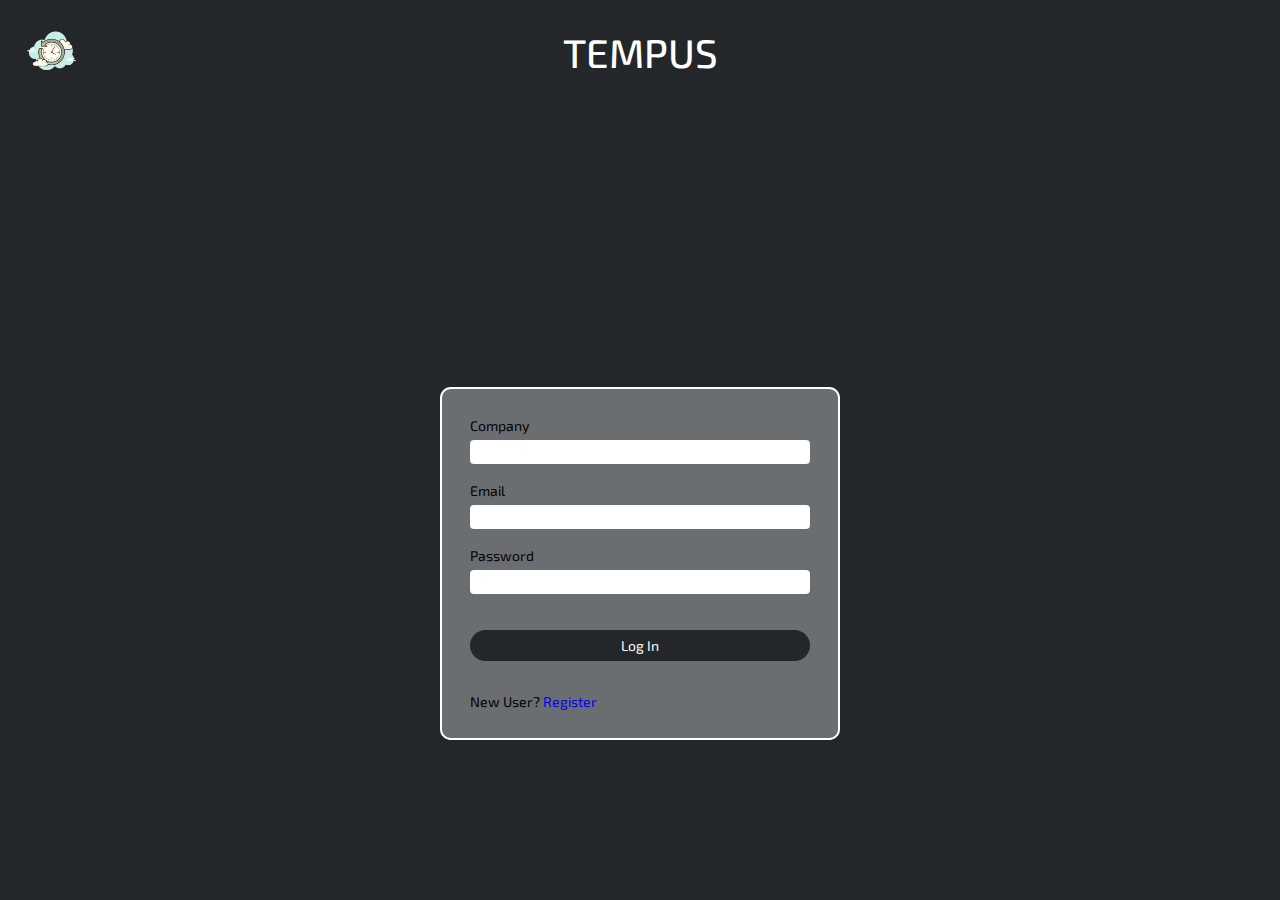
==== src/index.html @ caebb114 "updated file structure + changing some styling and names of files" ====
<!DOCTYPE html>
<html lang="en">
  <head>
    <meta charset="UTF-8" />
    <meta name="viewport" content="width=device-width, initial-scale=1.0" />
    <title>Tempus</title>
    <link rel="preconnect" href="https://fonts.googleapis.com" />
    <link rel="preconnect" href="https://fonts.gstatic.com" crossorigin />
    <link
      href="https://fonts.googleapis.com/css2?family=Exo+2:wght@400;500;600&display=swap"
      rel="stylesheet"
    />
    <link rel="stylesheet" href="scripts/css/main.css" />
  </head>
  <body>
    <header class="page-header">
      <img
        class="page-header__logo"
        src="images/logo.png"
        alt="Clock face logo"
      />
      <a href="index.html"><h1 class="page-header__title">Tempus</h1></a>
      <a
        href="index.html"
        class="page-header__mobile hide-element"
        data-icon="open"
        style="pointer-events: none"
      ></a>
    </header>
    <div class="index">
      <form id="login-form" class="index__form" action="#">
        <div class="index-input">
          <div class="index-input__groups">
            <label for="company">Company</label>
            <input
              class="index-input__input form-input"
              type="text"
              id="login-company"
              name="company"
            />
          </div>
          <div class="index-input__groups">
            <label for="username">Email</label>
            <input
              class="index-input__input form-input"
              type="email"
              id="login-email"
              name="email"
              required
            />
          </div>
          <div class="index-input__groups">
            <label for="password">Password</label>
            <input
              class="index-input__input form-input"
              type="password"
              id="login-password"
              name="password"
              required
            />
          </div>
        </div>
        <a class="index__button btn" href="dashboard.html">Log In</a>
        <!-- <button class="submit-btn btn" id="submit-btn" type="submit">
          Log In
        </button> -->
      </form>
      <!-- <div class="index__help"> -->
      <p class="index__help">New User? <a href="create.html">Register</a></p>
      <!-- <p class="login-forgot"><a href="#">Forgot Password?</a></p> -->
      <!-- </div> -->
    </div>
  </body>
</html>
---- src/scripts/css/main.css ----
*,
*::before,
*::after {
  box-sizing: border-box;
}

html,
body {
  height: 100%;
}

* {
  margin: 0;
  padding: 0;
  font: inherit;
}

img,
picture,
svg {
  max-width: 100%;
  display: block;
}

a {
  text-decoration: none;
}

.dashboard-title {
  margin-bottom: 1.25rem;
  text-transform: uppercase;
  font-size: 1.5rem;
  border: 5px solid hsl(204, 2%, 43%);
  padding: 0.5rem 0;
  text-align: center;
  font-weight: 500;
  color: hsl(0, 100%, 100%);
  margin-top: 5vh;
}

.btn, .dashboard-btn {
  cursor: pointer;
  border: 0;
  background-color: hsl(206, 9%, 15%);
  color: hsl(0, 100%, 100%);
  text-align: center;
  padding-top: 0.5em;
  padding-bottom: 0.5em;
  border-radius: 100vw;
}
.btn:hover, .dashboard-btn:hover {
  opacity: 0.675;
}

.dashboard-btn {
  border: 2.5px solid hsl(0, 100%, 100%);
  border-radius: 0.675rem;
  background-color: hsl(204, 2%, 43%);
  padding: 0.5rem;
}

.list-item {
  cursor: pointer;
  background-color: hsl(0, 100%, 100%);
  color: hsl(206, 9%, 15%);
  display: grid;
  place-content: center;
  text-align: center;
  border-radius: 0.675rem;
  height: 30px;
  list-style: none;
}

.form-input {
  outline: none;
  border: 0;
  border-radius: 0.253125rem;
  padding: 0.25em;
}
.form-input:focus {
  box-shadow: 0 0 0 2px hsl(100, 100%, 40%);
}

.page-header {
  display: flex;
  justify-content: space-between;
  align-items: center;
  padding-top: 1.5rem;
}
.page-header__logo {
  width: 55px;
}
.page-header__title {
  text-transform: uppercase;
  text-align: center;
  font-size: 2.5rem;
  font-weight: 500;
  color: hsl(0, 100%, 100%);
}
.page-header__mobile {
  cursor: pointer;
  width: 55px;
  height: 55px;
  background-size: contain;
}
.page-header__mobile[data-icon=open] {
  background-image: url(../../../../src/images/hamburger.svg);
}
.page-header__mobile[data-icon=close] {
  z-index: 9999;
  background-image: url(../../../../src/images/x.svg);
}

.mobile-links {
  z-index: 999;
  position: absolute;
  color: hsl(0, 100%, 100%);
  background-color: hsl(204, 2%, 43%);
  border-left: 5px solid hsl(0, 100%, 100%);
  inset: 0 0 0 20vw;
}
.mobile-links__list {
  font-size: 0.975rem;
  text-transform: uppercase;
  list-style: none;
  display: grid;
  gap: 2rem;
  margin-top: 50%;
  margin-left: 3rem;
}
.mobile-links__list a {
  color: hsl(0, 100%, 100%);
}
.mobile-links__list a:hover {
  color: hsl(100, 100%, 40%);
}
.mobile-links__list li {
  cursor: pointer;
}

table {
  text-align: center;
  margin: 0 auto;
}

th {
  font-weight: 600;
}

table,
th,
td {
  border: 2px solid hsl(0, 100%, 100%);
  border-collapse: collapse;
}

body {
  font-family: "Exo 2", sans-serif;
  min-height: 100vh;
  background-color: hsl(206, 9%, 15%);
  margin-inline: 1.5rem;
}

.index {
  border: 2px solid hsl(0, 100%, 100%);
  border-radius: 0.675rem;
  width: min(400px, 100vw - 3rem);
  margin: 0 auto;
  margin-top: 25%;
  padding: 1.75rem;
  background-color: hsl(204, 2%, 43%);
  font-size: 0.875rem;
  display: grid;
  gap: 2rem;
}
.index__form {
  display: grid;
  gap: 2.25rem;
}
.index__form .index-input {
  display: grid;
  gap: 1.125rem;
}
.index__form .index-input__groups {
  display: grid;
  gap: 0.375rem;
}

.create {
  border: 2px solid hsl(0, 100%, 100%);
  border-radius: 0.675rem;
  width: min(400px, 100vw - 3rem);
  margin: 0 auto;
  margin-top: 25%;
  padding: 1.75rem;
  background-color: hsl(204, 2%, 43%);
  font-size: 0.875rem;
}
.create__form {
  display: grid;
  gap: 2.25rem;
}
.create__form .create-input {
  display: grid;
  gap: 1.125rem;
}
.create__form .create-input__groups {
  display: grid;
  gap: 0.375rem;
}
.create__form .create-input__names {
  display: flex;
  width: 107.5%;
}
.create__form .create-input__names .create-input__groups .create-input__input {
  width: 85%;
}
.create__button {
  display: grid;
}
.create .sign-up {
  margin-top: 2.25rem;
  margin-bottom: 1rem;
}

.thanks {
  display: grid;
  gap: 1rem;
  text-align: center;
  margin-top: 25vh;
}
.thanks__text {
  font-size: 2rem;
  color: hsl(0, 100%, 100%);
}
.thanks__button {
  background-color: hsl(204, 2%, 43%);
  width: min(60%, 250px);
  margin: 0 auto;
}

.dashboard {
  color: hsl(0, 100%, 100%);
  text-align: center;
}
.dashboard__message {
  margin-top: 10vh;
  font-size: 1.5rem;
}
.dashboard__punch {
  display: grid;
  gap: 1rem;
  width: 200px;
  margin: 0 auto;
  margin-top: 3.5rem;
}
.dashboard__punch .date-time {
  margin-bottom: 2rem;
  border: 2.5px solid hsl(0, 100%, 100%);
  border-radius: 0.675rem;
  background-color: hsl(204, 2%, 43%);
  padding: 1.125rem;
}
.dashboard__punch .date-time .time-block {
  margin-bottom: 0.375rem;
  font-size: 1.325rem;
  font-weight: 600;
  color: hsl(120, 60%, 60%);
}

.account-info {
  font-size: 0.875rem;
}
.account-info__main {
  margin-top: 5vh;
  padding: 1rem;
  border: 2.5px solid hsl(0, 100%, 100%);
  border-radius: 0.675rem;
  background-color: hsl(204, 2%, 43%);
  padding: 1rem;
}
.account-info__main .main-links {
  display: grid;
  gap: 0.5rem;
  align-items: center;
  width: 62.5%;
  margin: 0 auto;
}
.account-info__main .sub-cards {
  color: hsl(0, 100%, 100%);
}
.account-info__main .sub-cards .card {
  margin-top: 1rem;
  border: 2.5px solid hsl(0, 100%, 100%);
  border-radius: 0.675rem;
  background-color: hsl(206, 9%, 15%);
  padding: 1rem;
}
.account-info__main .sub-cards .card .sub-links {
  display: grid;
  gap: 0.25rem;
  grid-auto-columns: minmax(0, 1fr);
  grid-auto-flow: column;
}
.account-info__main .sub-cards .card .sub-links .sub-card-item {
  padding: 7.5px;
}
.account-info__main .sub-cards .card .sub-card {
  margin-top: 0.75rem;
}
.account-info__main .sub-cards .card .sub-card .position-responsibilities,
.account-info__main .sub-cards .card .sub-card .department-list {
  list-style-position: inside;
}

.check {
  color: hsl(0, 100%, 100%);
  font-size: 0.875rem;
}
.check__current {
  margin-bottom: 5rem;
}
.check__current .current-container {
  display: grid;
  grid-auto-flow: column;
  grid-template-columns: 1fr 0.575fr;
}
.check__current .current-container .check-form {
  display: grid;
  gap: 0.5rem;
}
.check__current .current-container .check-form__group {
  display: grid;
  grid-auto-flow: column;
  grid-template-columns: 0.425fr 1fr;
}
.check__current .current-container .check-form__group input {
  width: 100px;
}
.check__current .current-container .check-form__button {
  width: 70%;
  margin-top: 0.5rem;
}
.check__current .current-container .check-result {
  display: grid;
  font-weight: 500;
}
.check__current .current-container .check-result .check-calculation {
  color: hsl(100, 100%, 40%);
}

.timesheet {
  color: hsl(0, 100%, 100%);
  margin: 0 auto;
  display: grid;
  gap: 1rem;
}
.timesheet__entry {
  border: 2.5px solid hsl(0, 100%, 100%);
  border-radius: 0.675rem;
  background-color: hsl(204, 2%, 43%);
  padding: 0.375rem;
  padding: 0.75rem 0;
  display: grid;
  gap: 1rem;
  grid-auto-flow: column;
  gap: 0.25rem;
  text-align: center;
  justify-items: center;
  font-weight: 500;
  font-size: 0.875rem;
}
.timesheet__entry .entry-date,
.timesheet__entry .entry-data,
.timesheet__entry .entry-total {
  display: grid;
  align-items: center;
}
.timesheet__entry .divider {
  background-color: hsl(0, 100%, 100%);
  width: 2px;
}
.timesheet__entry .entry-times-container[data-lunch=true] {
  margin-top: 0.5rem;
}
.timesheet__entry .entry-times-container {
  padding-top: 0.5rem;
  display: flex;
  justify-content: space-evenly;
  gap: 0.5rem;
}
.timesheet__entry .entry-times-container .entry-data {
  color: hsl(206, 9%, 15%);
  background-color: hsl(0, 100%, 100%);
  text-align: left;
  border-radius: 0.675rem;
  position: relative;
  width: min(50%, 100px);
  padding: 0.5rem 0.15rem;
}
.timesheet__entry .entry-times-container .entry-data::before {
  content: "";
  position: absolute;
  top: -52.5%;
  left: 0;
  font-size: 0.675rem;
  color: hsl(0, 100%, 100%);
}
.timesheet__entry .entry-times-container .entry-lunch-in,
.timesheet__entry .entry-times-container .entry-lunch-out {
  margin-top: 0.5rem;
}
.timesheet__entry .entry-times-container .entry-clock-in::before {
  content: "Clock In";
}
.timesheet__entry .entry-times-container .entry-clock-out::before {
  content: "Clock Out";
}
.timesheet__entry .entry-times-container .entry-lunch-in::before {
  content: "Lunch In";
}
.timesheet__entry .entry-times-container .entry-lunch-out::before {
  content: "Lunch Out";
}
.timesheet__entry .entry-lunch[data-lunch=false] {
  display: none;
}
.timesheet__entry .entry-total {
  color: hsl(100, 100%, 40%);
}

.add {
  text-align: center;
  color: hsl(0, 100%, 100%);
  font-size: 0.875rem;
  padding-bottom: 3rem;
  display: grid;
  gap: 2.5rem;
  max-width: 500px;
  margin: 0 auto;
}
.add__auto {
  display: grid;
  gap: 1rem;
}
.add .entry {
  display: grid;
  gap: 0.5rem;
  width: 65%;
  margin: 0 auto;
}
.add .entry__group {
  display: grid;
  gap: 0.25rem;
}
.add .entry__button {
  margin-top: 0.5rem;
}

.entry__edit {
  cursor: pointer;
  display: grid;
  align-self: center;
  border: 2.5px solid hsl(0, 100%, 100%);
  border-radius: 0.675rem;
  background-color: hsl(204, 2%, 43%);
  padding: 0;
  border-radius: 100vw;
  padding: 0.25rem 0.5rem;
  color: hsl(0, 100%, 100%);
}
.entry__edit:hover {
  opacity: 0.675;
}

.hide {
  display: none;
}

.hide-element {
  opacity: 0;
  cursor: default;
}

.active {
  background-color: hsl(100, 100%, 40%);
}

.active-page {
  color: hsl(100, 100%, 40%);
}

.error {
  box-shadow: 0 0 3.5px 1.25px red;
}/*# sourceMappingURL=main.css.map */
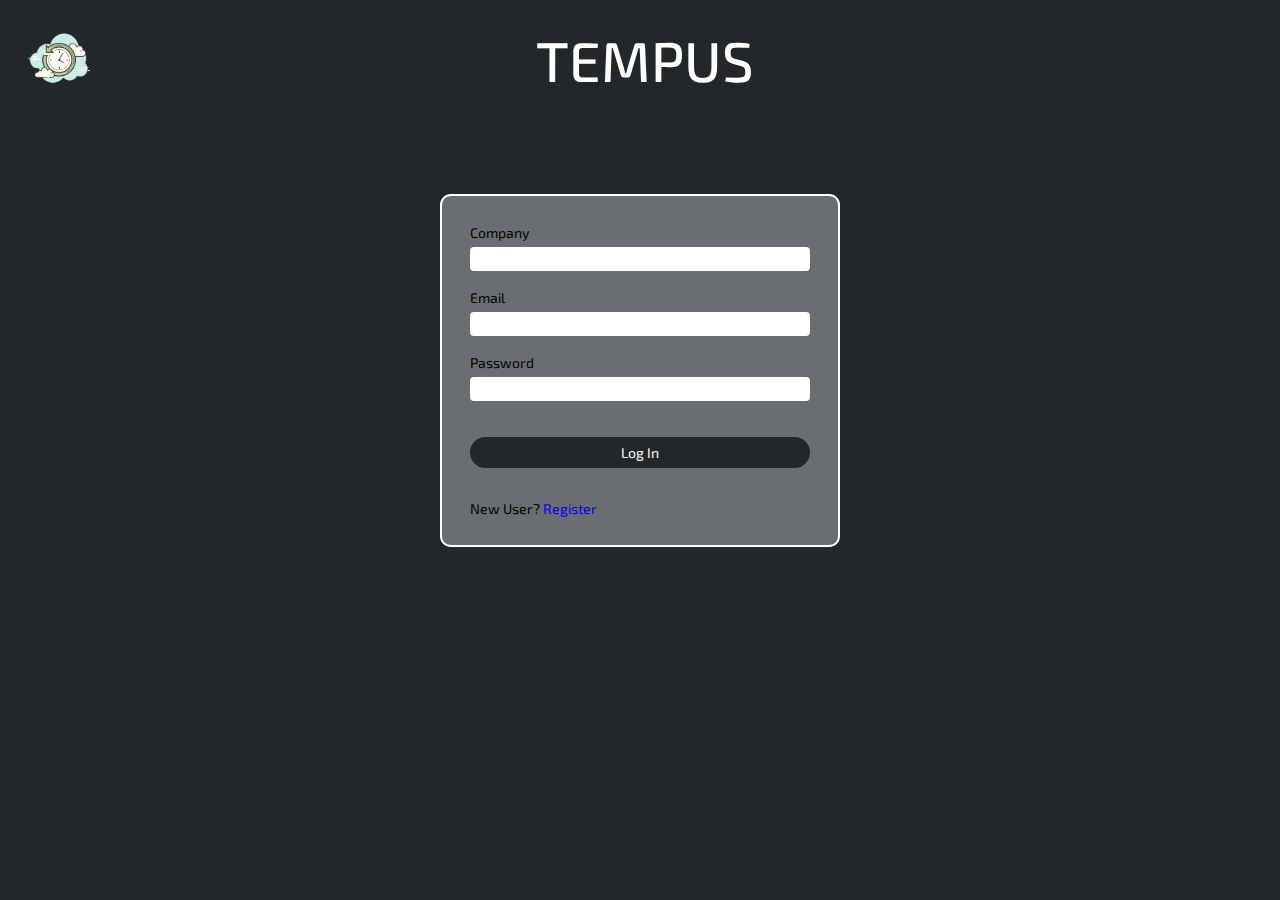
==== commit a9e9fdb1: "adding media screen styling for larger windows/devices" ====
--- a/src/index.html
+++ b/src/index.html
@@ -4,6 +4,7 @@
     <meta charset="UTF-8" />
     <meta name="viewport" content="width=device-width, initial-scale=1.0" />
     <title>Tempus</title>
+
     <link rel="preconnect" href="https://fonts.googleapis.com" />
     <link rel="preconnect" href="https://fonts.gstatic.com" crossorigin />
     <link
@@ -27,48 +28,50 @@
         style="pointer-events: none"
       ></a>
     </header>
-    <div class="index">
-      <form id="login-form" class="index__form" action="#">
-        <div class="index-input">
-          <div class="index-input__groups">
-            <label for="company">Company</label>
-            <input
-              class="index-input__input form-input"
-              type="text"
-              id="login-company"
-              name="company"
-            />
+    <div class="content-container">
+      <div class="index">
+        <form id="login-form" class="index__form" action="#">
+          <div class="index-input">
+            <div class="index-input__groups">
+              <label for="company">Company</label>
+              <input
+                class="index-input__input form-input"
+                type="text"
+                id="login-company"
+                name="company"
+              />
+            </div>
+            <div class="index-input__groups">
+              <label for="username">Email</label>
+              <input
+                class="index-input__input form-input"
+                type="email"
+                id="login-email"
+                name="email"
+                required
+              />
+            </div>
+            <div class="index-input__groups">
+              <label for="password">Password</label>
+              <input
+                class="index-input__input form-input"
+                type="password"
+                id="login-password"
+                name="password"
+                required
+              />
+            </div>
           </div>
-          <div class="index-input__groups">
-            <label for="username">Email</label>
-            <input
-              class="index-input__input form-input"
-              type="email"
-              id="login-email"
-              name="email"
-              required
-            />
-          </div>
-          <div class="index-input__groups">
-            <label for="password">Password</label>
-            <input
-              class="index-input__input form-input"
-              type="password"
-              id="login-password"
-              name="password"
-              required
-            />
-          </div>
-        </div>
-        <a class="index__button btn" href="dashboard.html">Log In</a>
-        <!-- <button class="submit-btn btn" id="submit-btn" type="submit">
+          <a class="index__button btn" href="dashboard.html">Log In</a>
+          <!-- <button class="submit-btn btn" id="submit-btn" type="submit">
           Log In
         </button> -->
-      </form>
-      <!-- <div class="index__help"> -->
-      <p class="index__help">New User? <a href="create.html">Register</a></p>
-      <!-- <p class="login-forgot"><a href="#">Forgot Password?</a></p> -->
-      <!-- </div> -->
+        </form>
+        <!-- <div class="index__help"> -->
+        <p class="index__help">New User? <a href="create.html">Register</a></p>
+        <!-- <p class="login-forgot"><a href="#">Forgot Password?</a></p> -->
+        <!-- </div> -->
+      </div>
     </div>
   </body>
 </html>
--- a/src/scripts/css/main.css
+++ b/src/scripts/css/main.css
@@ -81,6 +81,11 @@
   box-shadow: 0 0 0 2px hsl(100, 100%, 40%);
 }
 
+.content-container {
+  display: grid;
+  justify-content: center;
+}
+
 .page-header {
   display: flex;
   justify-content: space-between;
@@ -118,6 +123,8 @@
   background-color: hsl(204, 2%, 43%);
   border-left: 5px solid hsl(0, 100%, 100%);
   inset: 0 0 0 20vw;
+  display: grid;
+  align-items: center;
 }
 .mobile-links__list {
   font-size: 0.975rem;
@@ -125,7 +132,6 @@
   list-style: none;
   display: grid;
   gap: 2rem;
-  margin-top: 50%;
   margin-left: 3rem;
 }
 .mobile-links__list a {
@@ -140,11 +146,6 @@
 
 table {
   text-align: center;
-  margin: 0 auto;
-}
-
-th {
-  font-weight: 600;
 }
 
 table,
@@ -159,6 +160,7 @@
   min-height: 100vh;
   background-color: hsl(206, 9%, 15%);
   margin-inline: 1.5rem;
+  overflow-y: hidden;
 }
 
 .index {
@@ -242,6 +244,8 @@
 .dashboard {
   color: hsl(0, 100%, 100%);
   text-align: center;
+  display: grid;
+  place-content: center;
 }
 .dashboard__message {
   margin-top: 10vh;
@@ -251,7 +255,6 @@
   display: grid;
   gap: 1rem;
   width: 200px;
-  margin: 0 auto;
   margin-top: 3.5rem;
 }
 .dashboard__punch .date-time {
@@ -260,6 +263,7 @@
   border-radius: 0.675rem;
   background-color: hsl(204, 2%, 43%);
   padding: 1.125rem;
+  background-color: hsla(204, 2%, 43%, 0.275);
 }
 .dashboard__punch .date-time .time-block {
   margin-bottom: 0.375rem;
@@ -267,9 +271,18 @@
   font-weight: 600;
   color: hsl(120, 60%, 60%);
 }
+.dashboard__punch .punch-buttons {
+  display: grid;
+  gap: 0.75rem;
+}
+.dashboard__punch .punch-buttons .punch-buttons-row {
+  display: grid;
+  gap: 0.75rem;
+}
 
 .account-info {
   font-size: 0.875rem;
+  margin: 0 auto;
 }
 .account-info__main {
   margin-top: 5vh;
@@ -286,6 +299,9 @@
   width: 62.5%;
   margin: 0 auto;
 }
+.account-info__main .main-links .card-item {
+  border: 2.5px solid hsl(206, 9%, 15%);
+}
 .account-info__main .sub-cards {
   color: hsl(0, 100%, 100%);
 }
@@ -306,12 +322,22 @@
   padding: 7.5px;
 }
 .account-info__main .sub-cards .card .sub-card {
-  margin-top: 0.75rem;
+  margin-top: 1rem;
 }
 .account-info__main .sub-cards .card .sub-card .position-responsibilities,
 .account-info__main .sub-cards .card .sub-card .department-list {
   list-style-position: inside;
 }
+.account-info__main .sub-cards .card .sub-card__table {
+  width: 100%;
+}
+.account-info__main .sub-cards .card .sub-card__table .sub-card__table-header {
+  text-decoration: underline;
+}
+.account-info__main .sub-cards .card .sub-card__table .sub-card__table-header,
+.account-info__main .sub-cards .card .sub-card__table .sub-card__table-data {
+  padding: 5px;
+}
 
 .check {
   color: hsl(0, 100%, 100%);
@@ -347,6 +373,15 @@
 }
 .check__current .current-container .check-result .check-calculation {
   color: hsl(100, 100%, 40%);
+}
+.check .check-table {
+  width: 100%;
+}
+.check .check-table__header {
+  text-decoration: underline;
+}
+.check .check-table__header, .check .check-table__data {
+  padding: 10px 0;
 }
 
 .timesheet {
@@ -430,7 +465,6 @@
 }
 
 .add {
-  text-align: center;
   color: hsl(0, 100%, 100%);
   font-size: 0.875rem;
   padding-bottom: 3rem;
@@ -473,6 +507,7 @@
   opacity: 0.675;
 }
 
+.mobile-hide,
 .hide {
   display: none;
 }
@@ -492,4 +527,152 @@
 
 .error {
   box-shadow: 0 0 3.5px 1.25px red;
+}
+
+@media (min-width: 750px) {
+  .page-header__logo {
+    width: 60px;
+  }
+  .page-header__title {
+    font-size: 3rem;
+  }
+  .page-header__mobile {
+    width: 60px;
+    height: 60px;
+  }
+  .dashboard-title {
+    font-size: 1.75rem;
+  }
+  .dashboard-btn {
+    font-size: 1.25rem;
+  }
+  .mobile-links__list {
+    font-size: 1.125rem;
+  }
+  .dashboard__message {
+    font-size: 2.125rem;
+  }
+  .dashboard__punch {
+    width: calc(300px + 1.25rem);
+  }
+  .dashboard__punch #time,
+  .dashboard__punch #date {
+    font-size: 1.5rem;
+  }
+  .dashboard__punch .punch-buttons {
+    margin-top: 1.5rem;
+    gap: 1.25rem;
+  }
+  .dashboard__punch .punch-buttons .punch-buttons-row {
+    grid-auto-flow: column;
+  }
+  .dashboard__punch .punch-buttons .punch-buttons-row button {
+    width: 150px;
+  }
+  .account-info {
+    width: 675px;
+  }
+  .account-info .list-item {
+    font-size: 1.25rem;
+  }
+  .account-info .main-links {
+    grid-auto-flow: column;
+    width: 100%;
+  }
+  .account-info .main-links .list-item {
+    padding: 1.125rem 0;
+  }
+  .account-info .sub-cards {
+    font-size: 1.125rem;
+  }
+  .account-info .sub-cards .sub-card {
+    margin-top: 3rem;
+  }
+  .account-info .sub-cards .sub-card__table .sub-card__table-header,
+  .account-info .sub-cards .sub-card__table .sub-card__table-data {
+    padding: 10px;
+  }
+  .check {
+    font-size: 1.25rem;
+  }
+}
+@media (min-width: 1100px) {
+  .page-header__logo {
+    width: 70px;
+  }
+  .page-header__title {
+    font-size: 3.5rem;
+  }
+  .dashboard-title {
+    font-size: 2rem;
+  }
+  .dashboard-btn {
+    font-size: 1.375rem;
+  }
+  .mobile-links__list {
+    font-size: 1.5rem;
+  }
+  .dashboard__message {
+    font-size: 2.5rem;
+  }
+  .dashboard__punch {
+    width: calc(400px + 1.75rem);
+  }
+  .dashboard__punch #time,
+  .dashboard__punch #date {
+    font-size: 1.75rem;
+  }
+  .dashboard__punch .punch-buttons {
+    margin-top: 1.5rem;
+    gap: 1.75rem;
+  }
+  .dashboard__punch .punch-buttons .punch-buttons-row button {
+    width: 200px;
+  }
+  .account-info {
+    width: 800px;
+  }
+  .account-info .list-item {
+    font-size: 1.5rem;
+  }
+  .account-info .main-links .list-item {
+    padding: 1.2rem 0;
+  }
+  .account-info .sub-cards {
+    font-size: 1.25rem;
+  }
+  .account-info .sub-cards .sub-card {
+    margin-top: 5rem;
+  }
+  .account-info .sub-cards .sub-card__table .sub-card__table-header,
+  .account-info .sub-cards .sub-card__table .sub-card__table-data {
+    padding: 12.5px;
+  }
+  .check {
+    font-size: 1.75rem;
+  }
+  .mobile-hide {
+    display: block;
+  }
+  .page-header__mobile {
+    pointer-events: none;
+  }
+  .page-header__mobile[data-icon=open],
+  .page-header__mobile[data-icon=close] {
+    opacity: 0;
+    cursor: default;
+  }
+  .mobile-links {
+    border: none;
+    background-color: transparent;
+  }
+  .mobile-links__list {
+    position: absolute;
+    display: flex;
+    gap: 0.575rem;
+    right: 1.5rem;
+    top: 3rem;
+    font-size: 0.875rem;
+    margin: 0;
+  }
 }/*# sourceMappingURL=main.css.map */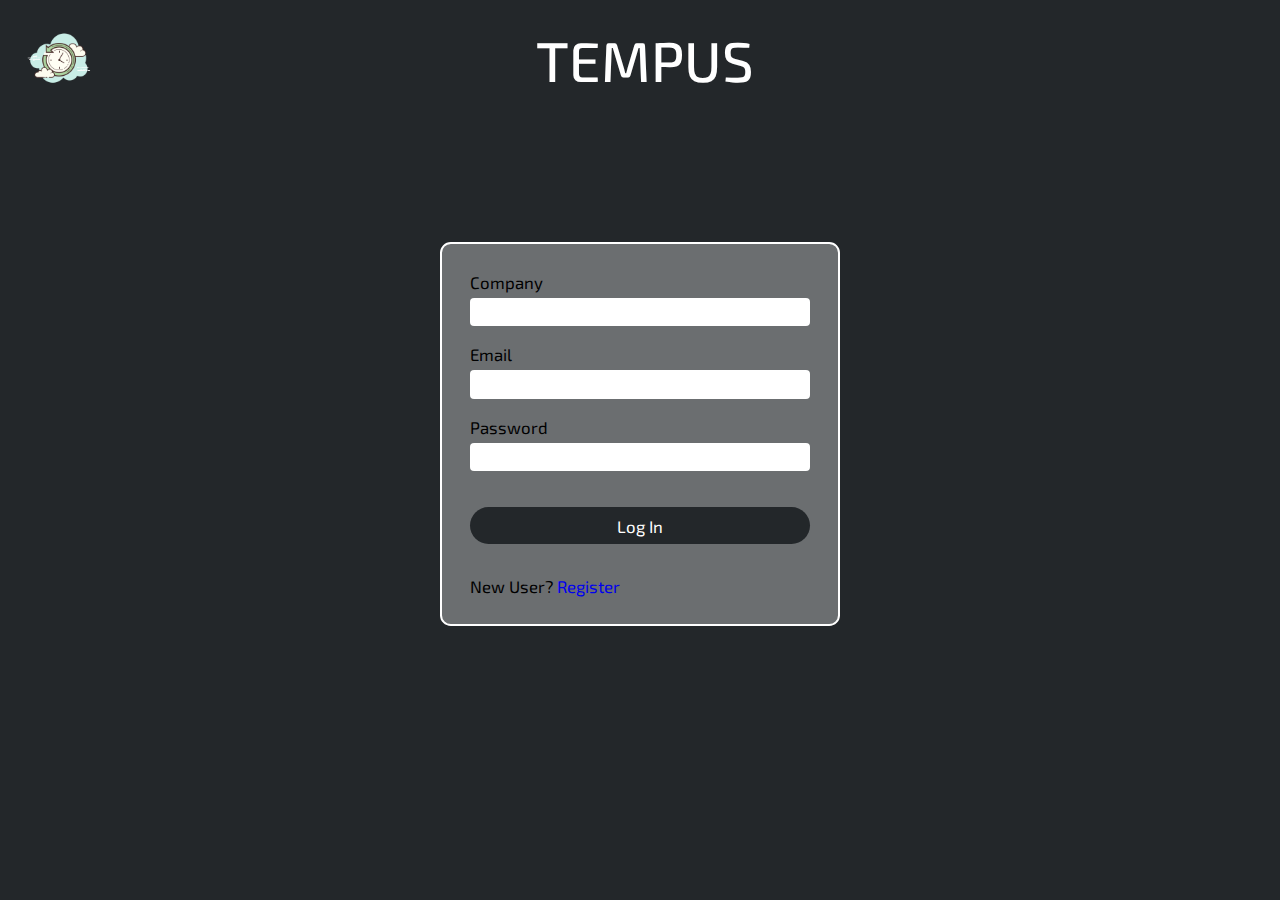
==== commit 43b30f48: "cleaned up styling and mobile nav bar + added site icon" ====
--- a/src/index.html
+++ b/src/index.html
@@ -12,6 +12,7 @@
       rel="stylesheet"
     />
     <link rel="stylesheet" href="scripts/css/main.css" />
+    <link rel="shortcut icon" href="./images/clock.ico" type="image/x-icon" />
   </head>
   <body>
     <header class="page-header">
--- a/src/scripts/css/main.css
+++ b/src/scripts/css/main.css
@@ -35,7 +35,6 @@
   text-align: center;
   font-weight: 500;
   color: hsl(0, 100%, 100%);
-  margin-top: 5vh;
 }
 
 .btn, .dashboard-btn {
@@ -81,9 +80,20 @@
   box-shadow: 0 0 0 2px hsl(100, 100%, 40%);
 }
 
-.content-container {
-  display: grid;
-  justify-content: center;
+.time-entry {
+  display: grid;
+  gap: 0.5rem;
+  margin: 0 auto;
+  width: min(80%, 1000px);
+}
+
+.container-main,
+.container-content {
+  margin: 0 auto;
+}
+
+.container-content {
+  max-width: 1300px;
 }
 
 .page-header {
@@ -91,6 +101,7 @@
   justify-content: space-between;
   align-items: center;
   padding-top: 1.5rem;
+  margin-bottom: 5rem;
 }
 .page-header__logo {
   width: 55px;
@@ -109,39 +120,29 @@
   background-size: contain;
 }
 .page-header__mobile[data-icon=open] {
-  background-image: url(../../../../src/images/hamburger.svg);
+  z-index: 9999;
+  background-image: url(../../../images/hamburger.svg);
 }
 .page-header__mobile[data-icon=close] {
   z-index: 9999;
-  background-image: url(../../../../src/images/x.svg);
+  background-image: url(../../../images/x.svg);
 }
 
 .mobile-links {
-  z-index: 999;
   position: absolute;
-  color: hsl(0, 100%, 100%);
-  background-color: hsl(204, 2%, 43%);
-  border-left: 5px solid hsl(0, 100%, 100%);
-  inset: 0 0 0 20vw;
-  display: grid;
-  align-items: center;
+  right: 2.5rem;
 }
 .mobile-links__list {
-  font-size: 0.975rem;
-  text-transform: uppercase;
   list-style: none;
-  display: grid;
-  gap: 2rem;
-  margin-left: 3rem;
+  display: flex;
+  gap: 0.5rem;
 }
 .mobile-links__list a {
+  font-size: 1.125rem;
   color: hsl(0, 100%, 100%);
 }
 .mobile-links__list a:hover {
   color: hsl(100, 100%, 40%);
-}
-.mobile-links__list li {
-  cursor: pointer;
 }
 
 table {
@@ -160,7 +161,6 @@
   min-height: 100vh;
   background-color: hsl(206, 9%, 15%);
   margin-inline: 1.5rem;
-  overflow-y: hidden;
 }
 
 .index {
@@ -168,7 +168,6 @@
   border-radius: 0.675rem;
   width: min(400px, 100vw - 3rem);
   margin: 0 auto;
-  margin-top: 25%;
   padding: 1.75rem;
   background-color: hsl(204, 2%, 43%);
   font-size: 0.875rem;
@@ -193,7 +192,6 @@
   border-radius: 0.675rem;
   width: min(400px, 100vw - 3rem);
   margin: 0 auto;
-  margin-top: 25%;
   padding: 1.75rem;
   background-color: hsl(204, 2%, 43%);
   font-size: 0.875rem;
@@ -241,23 +239,25 @@
   margin: 0 auto;
 }
 
-.dashboard {
-  color: hsl(0, 100%, 100%);
-  text-align: center;
+.dashboard-container {
   display: grid;
   place-content: center;
 }
-.dashboard__message {
-  margin-top: 10vh;
+.dashboard-container .dashboard {
+  color: hsl(0, 100%, 100%);
+  text-align: center;
+  border: 4px solid hsl(0, 100%, 100%);
+  padding: 2rem 4rem;
+}
+.dashboard-container .dashboard__message {
   font-size: 1.5rem;
 }
-.dashboard__punch {
+.dashboard-container .dashboard__punch {
   display: grid;
   gap: 1rem;
-  width: 200px;
   margin-top: 3.5rem;
 }
-.dashboard__punch .date-time {
+.dashboard-container .dashboard__punch .date-time {
   margin-bottom: 2rem;
   border: 2.5px solid hsl(0, 100%, 100%);
   border-radius: 0.675rem;
@@ -265,38 +265,37 @@
   padding: 1.125rem;
   background-color: hsla(204, 2%, 43%, 0.275);
 }
-.dashboard__punch .date-time .time-block {
+.dashboard-container .dashboard__punch .date-time .time-block {
   margin-bottom: 0.375rem;
   font-size: 1.325rem;
   font-weight: 600;
   color: hsl(120, 60%, 60%);
 }
-.dashboard__punch .punch-buttons {
+.dashboard-container .dashboard__punch .punch-buttons {
   display: grid;
   gap: 0.75rem;
 }
-.dashboard__punch .punch-buttons .punch-buttons-row {
+.dashboard-container .dashboard__punch .punch-buttons .punch-buttons-row {
   display: grid;
   gap: 0.75rem;
 }
 
 .account-info {
   font-size: 0.875rem;
-  margin: 0 auto;
 }
 .account-info__main {
-  margin-top: 5vh;
+  border: 2.5px solid hsl(0, 100%, 100%);
+  border-radius: 0.675rem;
+  background-color: hsl(204, 2%, 43%);
   padding: 1rem;
-  border: 2.5px solid hsl(0, 100%, 100%);
-  border-radius: 0.675rem;
-  background-color: hsl(204, 2%, 43%);
-  padding: 1rem;
+  background-color: transparent;
 }
 .account-info__main .main-links {
+  text-transform: uppercase;
   display: grid;
   gap: 0.5rem;
   align-items: center;
-  width: 62.5%;
+  width: 72.5%;
   margin: 0 auto;
 }
 .account-info__main .main-links .card-item {
@@ -305,11 +304,14 @@
 .account-info__main .sub-cards {
   color: hsl(0, 100%, 100%);
 }
+.account-info__main .sub-cards .line {
+  border: 2px solid hsl(0, 100%, 100%);
+  margin: 1.5rem 0;
+}
 .account-info__main .sub-cards .card {
-  margin-top: 1rem;
   border: 2.5px solid hsl(0, 100%, 100%);
   border-radius: 0.675rem;
-  background-color: hsl(206, 9%, 15%);
+  background-color: hsl(204, 2%, 43%);
   padding: 1rem;
 }
 .account-info__main .sub-cards .card .sub-links {
@@ -328,6 +330,10 @@
 .account-info__main .sub-cards .card .sub-card .department-list {
   list-style-position: inside;
 }
+.account-info__main .sub-cards .card .sub-card h2 {
+  text-transform: uppercase;
+  text-decoration: underline;
+}
 .account-info__main .sub-cards .card .sub-card__table {
   width: 100%;
 }
@@ -344,12 +350,11 @@
   font-size: 0.875rem;
 }
 .check__current {
-  margin-bottom: 5rem;
+  margin-bottom: 4rem;
 }
 .check__current .current-container {
   display: grid;
-  grid-auto-flow: column;
-  grid-template-columns: 1fr 0.575fr;
+  place-content: center;
 }
 .check__current .current-container .check-form {
   display: grid;
@@ -361,17 +366,22 @@
   grid-template-columns: 0.425fr 1fr;
 }
 .check__current .current-container .check-form__group input {
-  width: 100px;
+  width: 150px;
 }
 .check__current .current-container .check-form__button {
-  width: 70%;
+  width: 175px;
   margin-top: 0.5rem;
-}
-.check__current .current-container .check-result {
+  margin-bottom: 1.5rem;
+}
+.check__current .current-container .check-result-group {
   display: grid;
   font-weight: 500;
 }
-.check__current .current-container .check-result .check-calculation {
+.check__current .current-container .check-result-group .check-result {
+  display: flex;
+  gap: 0.25rem;
+}
+.check__current .current-container .check-result-group .check-calculation {
   color: hsl(100, 100%, 40%);
 }
 .check .check-table {
@@ -386,7 +396,6 @@
 
 .timesheet {
   color: hsl(0, 100%, 100%);
-  margin: 0 auto;
   display: grid;
   gap: 1rem;
 }
@@ -427,17 +436,18 @@
 .timesheet__entry .entry-times-container .entry-data {
   color: hsl(206, 9%, 15%);
   background-color: hsl(0, 100%, 100%);
-  text-align: left;
+  text-align: center;
   border-radius: 0.675rem;
   position: relative;
-  width: min(50%, 100px);
-  padding: 0.5rem 0.15rem;
+  width: 60px;
+  padding: 0.5em 0.15em;
 }
 .timesheet__entry .entry-times-container .entry-data::before {
   content: "";
+  text-transform: uppercase;
   position: absolute;
   top: -52.5%;
-  left: 0;
+  left: 0.15rem;
   font-size: 0.675rem;
   color: hsl(0, 100%, 100%);
 }
@@ -470,8 +480,12 @@
   padding-bottom: 3rem;
   display: grid;
   gap: 2.5rem;
+}
+.add .manual {
+  margin-bottom: 2.5rem;
+}
+.add .manual__entry {
   max-width: 500px;
-  margin: 0 auto;
 }
 .add__auto {
   display: grid;
@@ -488,7 +502,9 @@
   gap: 0.25rem;
 }
 .add .entry__button {
+  margin: 0 auto;
   margin-top: 0.5rem;
+  width: 250px;
 }
 
 .entry__edit {
@@ -507,7 +523,6 @@
   opacity: 0.675;
 }
 
-.mobile-hide,
 .hide {
   display: none;
 }
@@ -526,10 +541,39 @@
 }
 
 .error {
-  box-shadow: 0 0 3.5px 1.25px red;
-}
-
+  box-shadow: 0 0 0px 2px red;
+}
+
+@media (max-height: 350px) {
+  .main-container {
+    padding-bottom: 3rem;
+  }
+  .mobile-links__list {
+    padding: 1.5rem 0;
+  }
+}
+@media (max-width: 1200px) {
+  .mobile-links {
+    z-index: 1;
+    background-color: hsl(204, 2%, 43%);
+    border-left: 5px solid hsl(0, 100%, 100%);
+    inset: 0 0 0 20vw;
+    display: none;
+    align-items: center;
+  }
+  .mobile-links__list {
+    flex-direction: column;
+    font-size: 0.975rem;
+    text-transform: uppercase;
+    display: grid;
+    gap: 2rem;
+    margin-left: 3rem;
+  }
+}
 @media (min-width: 750px) {
+  .page-header {
+    margin-bottom: 7.5rem;
+  }
   .page-header__logo {
     width: 60px;
   }
@@ -549,28 +593,37 @@
   .mobile-links__list {
     font-size: 1.125rem;
   }
-  .dashboard__message {
+  .container-main {
+    margin-inline: 2.5rem;
+  }
+  .time-entry {
+    gap: 1.25rem;
+  }
+  .index,
+  .create {
+    font-size: 1.05rem;
+  }
+  .dashboard-container .dashboard {
+    padding: 4rem 6rem;
+  }
+  .dashboard-container .dashboard__message {
     font-size: 2.125rem;
   }
-  .dashboard__punch {
-    width: calc(300px + 1.25rem);
-  }
-  .dashboard__punch #time,
-  .dashboard__punch #date {
+  .dashboard-container .dashboard__punch #time {
     font-size: 1.5rem;
   }
-  .dashboard__punch .punch-buttons {
+  .dashboard-container .dashboard__punch #date {
+    font-size: 1.25rem;
+  }
+  .dashboard-container .dashboard__punch .punch-buttons {
     margin-top: 1.5rem;
     gap: 1.25rem;
   }
-  .dashboard__punch .punch-buttons .punch-buttons-row {
+  .dashboard-container .dashboard__punch .punch-buttons .punch-buttons-row {
     grid-auto-flow: column;
   }
-  .dashboard__punch .punch-buttons .punch-buttons-row button {
+  .dashboard-container .dashboard__punch .punch-buttons .punch-buttons-row button {
     width: 150px;
-  }
-  .account-info {
-    width: 675px;
   }
   .account-info .list-item {
     font-size: 1.25rem;
@@ -595,64 +648,78 @@
   .check {
     font-size: 1.25rem;
   }
-}
-@media (min-width: 1100px) {
+  .check .current-container {
+    grid-auto-flow: column;
+    grid-template-columns: 1fr 0.575fr;
+  }
+  .check .current-container .check-form__group input {
+    width: 200px;
+  }
+  .check .current-container .check-form__button {
+    margin-top: 2rem;
+    width: 250px;
+  }
+  .check .current-container .check-result {
+    flex-direction: column;
+  }
+  .check .check-table {
+    font-size: 1.25rem;
+  }
+  .check .check-table__header, .check .check-table__data {
+    padding: 11.25px 2.75px;
+  }
+  .timesheet__entry {
+    font-size: 1.125rem;
+  }
+  .timesheet__entry .entry-times-container .entry-data {
+    width: 115px;
+  }
+  .timesheet__entry .entry-times-container .entry-data::before {
+    font-size: 1rem;
+  }
+  .add .manual {
+    margin-bottom: 4.5rem;
+  }
+  .add .entry {
+    font-size: 1.125rem;
+    gap: 0.75rem;
+  }
+  .add .entry__group {
+    gap: 0.5rem;
+  }
+  .add .entry__button {
+    margin-top: 1rem;
+    width: 350px;
+  }
+  .entry__edit {
+    width: 75px;
+  }
+}
+@media (min-width: 1200px) {
+  .page-header {
+    margin-bottom: 9.25rem;
+  }
   .page-header__logo {
     width: 70px;
   }
   .page-header__title {
     font-size: 3.5rem;
   }
+  .container-main {
+    margin-inline: 5rem;
+  }
   .dashboard-title {
     font-size: 2rem;
-  }
-  .dashboard-btn {
-    font-size: 1.375rem;
+    margin-bottom: 3.5rem;
   }
   .mobile-links__list {
     font-size: 1.5rem;
   }
-  .dashboard__message {
-    font-size: 2.5rem;
-  }
-  .dashboard__punch {
-    width: calc(400px + 1.75rem);
-  }
-  .dashboard__punch #time,
-  .dashboard__punch #date {
-    font-size: 1.75rem;
-  }
-  .dashboard__punch .punch-buttons {
-    margin-top: 1.5rem;
-    gap: 1.75rem;
-  }
-  .dashboard__punch .punch-buttons .punch-buttons-row button {
-    width: 200px;
-  }
-  .account-info {
-    width: 800px;
-  }
-  .account-info .list-item {
-    font-size: 1.5rem;
-  }
-  .account-info .main-links .list-item {
-    padding: 1.2rem 0;
-  }
-  .account-info .sub-cards {
-    font-size: 1.25rem;
-  }
-  .account-info .sub-cards .sub-card {
-    margin-top: 5rem;
-  }
-  .account-info .sub-cards .sub-card__table .sub-card__table-header,
-  .account-info .sub-cards .sub-card__table .sub-card__table-data {
-    padding: 12.5px;
-  }
-  .check {
-    font-size: 1.75rem;
-  }
-  .mobile-hide {
-    display: block;
+  .timesheet__entry .entry-times-container .entry-data {
+    width: 145px;
+  }
+  .mobile-links {
+    display: grid !important;
   }
   .page-header__mobile {
     pointer-events: none;
@@ -662,17 +729,4 @@
     opacity: 0;
     cursor: default;
   }
-  .mobile-links {
-    border: none;
-    background-color: transparent;
-  }
-  .mobile-links__list {
-    position: absolute;
-    display: flex;
-    gap: 0.575rem;
-    right: 1.5rem;
-    top: 3rem;
-    font-size: 0.875rem;
-    margin: 0;
-  }
 }/*# sourceMappingURL=main.css.map */